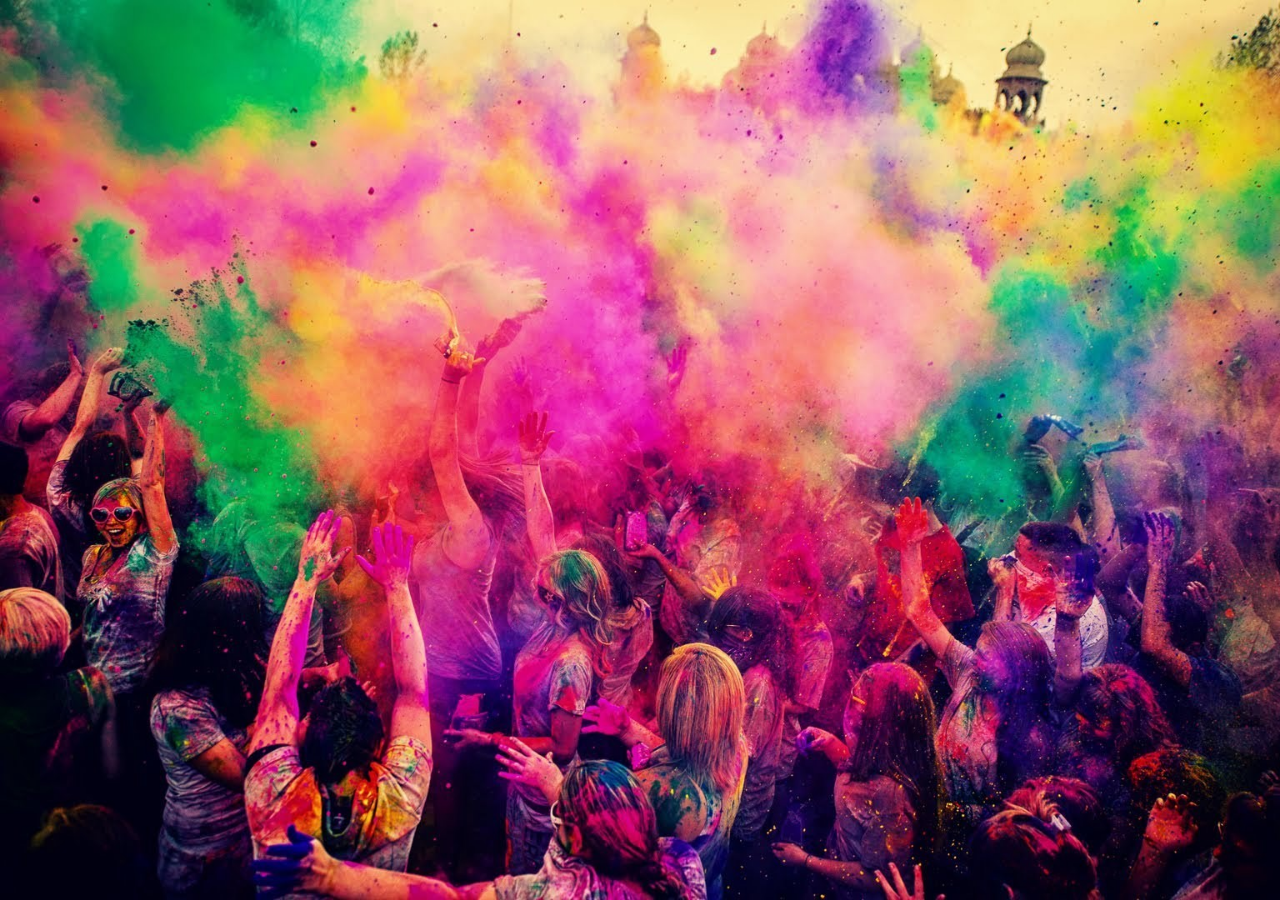
==== 1-DrumKit/index.html @ 488dd53a "Add image as page background" ====
<!DOCTYPE html>
<html lang="en">
<head>
  <meta charset="UTF-8">
  <meta name="viewport" content="width=device-width, initial-scale=1.0">
  <meta http-equiv="X-UA-Compatible" content="ie=edge">
  <title>Drum Out, Baby</title>
  <link rel="stylesheet" type="text/css" href="reset.css">
  <link rel="stylesheet" type="text/css" href="style.css">
</head>

<body>
  <div id="keypad">
    
  </div>
  <script src="app.js"></script>
</body>
</html>
---- 1-DrumKit/style.css ----
/* Make sure the image spans the page */
body, html {
  min-height: 100%;
}

body {
  
  background-image: url("images/party.jpg");
  background-repeat: no-repeat;
  background-size: cover;
}

#keypad {
  
}
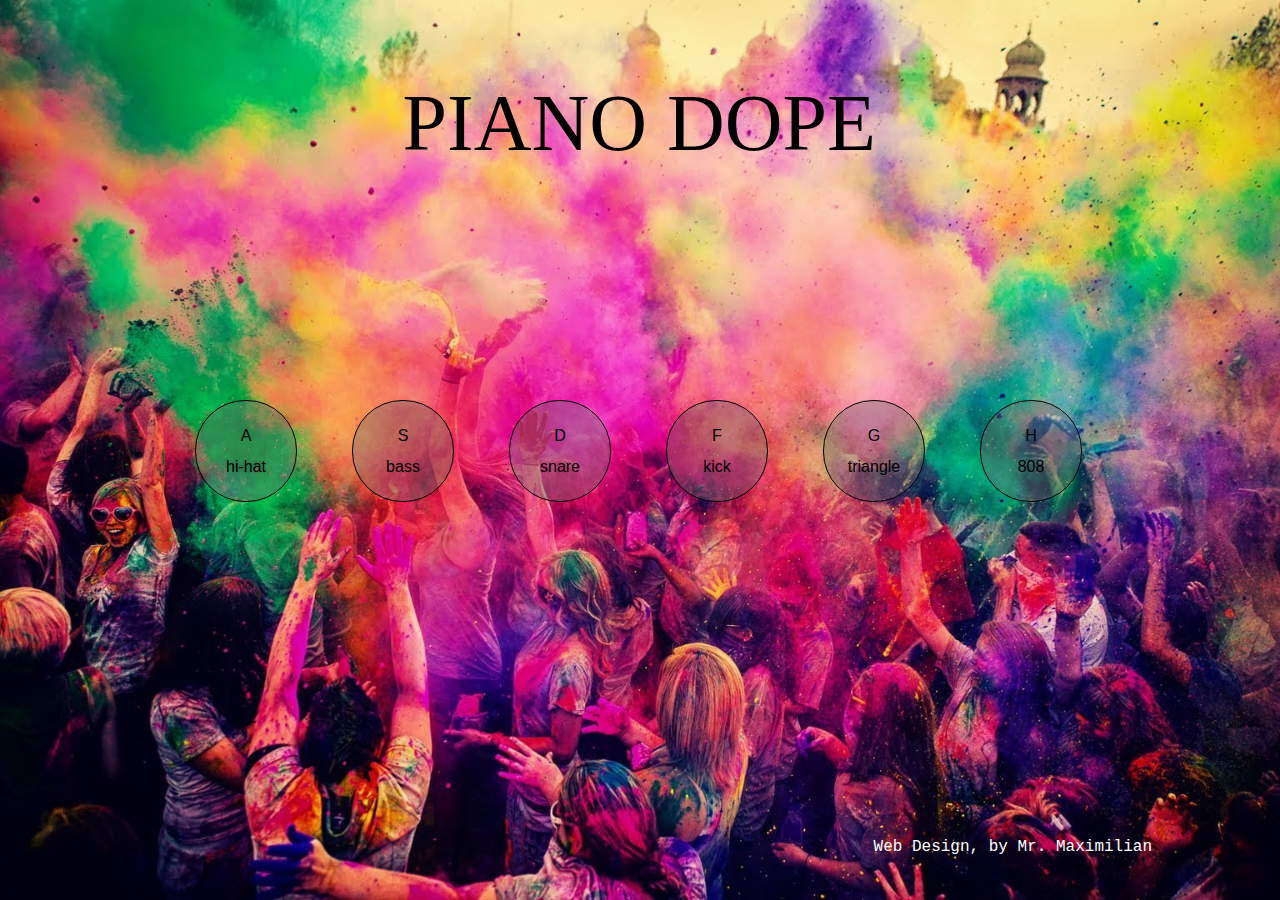
==== commit 5976bab4: "Finish layout. Only need to add sounds." ====
--- a/1-DrumKit/index.html
+++ b/1-DrumKit/index.html
@@ -4,15 +4,46 @@
   <meta charset="UTF-8">
   <meta name="viewport" content="width=device-width, initial-scale=1.0">
   <meta http-equiv="X-UA-Compatible" content="ie=edge">
-  <title>Drum Out, Baby</title>
+  <title>PIANO DOPE</title>
   <link rel="stylesheet" type="text/css" href="reset.css">
   <link rel="stylesheet" type="text/css" href="style.css">
 </head>
 
 <body>
-  <div id="keypad">
-    
+  <header>PIANO DOPE</header>
+
+  <div id="drum-container">
+    <table id="drumpad">
+      <tr>
+        <td class="drums high">
+          <span>A</span><br><br>
+          hi-hat
+        </td>
+        <td class="drums low">
+          <span>S</span><br><br>
+          bass
+        </td>
+        <td class="drums high">
+          <span>D</span><br><br>
+          snare
+        </td>
+        <td class="drums low">
+          <span>F</span><br><br>
+          kick
+        </td>
+        <td class="drums misc">
+          <span>G</span><br><br>
+          triangle
+        </td>
+        <td class="drums low">
+          <span>H</span><br><br>
+          808
+        </td>
+      </tr>
+    </table>
   </div>
+
+  <footer>Web Design, by Mr. Maximilian</footer>
   <script src="app.js"></script>
 </body>
 </html>--- a/1-DrumKit/style.css
+++ b/1-DrumKit/style.css
@@ -4,12 +4,56 @@
 }
 
 body {
-  
   background-image: url("images/party.jpg");
   background-repeat: no-repeat;
   background-size: cover;
 }
 
-#keypad {
-  
+header {
+  position: absolute;
+  top: 10%; left: 50%; transform: translate(-50%, -10%);
+  width: 475px; height: 75px;
+  font-size: 500%;
+}
+
+/* Button rules */
+/* div containing table */
+#drum-container { 
+  position: absolute;
+  top: 50%; left: 50%; transform: translate(-50%,-50%);
+  width: 1000px;
+  height: 100px;
+}
+
+/* The actual table */
+#drumpad{ 
+  border-collapse: separate;
+  border-spacing: 55px 0;
+}
+
+#drumpad .drums span, #drumpad .drums {
+  font-family:'Lucidia Console', sans-serif;
+  text-align: center;
+  vertical-align: middle;
+}
+
+/* The individ drum buttons */
+#drumpad .drums { 
+  border: 1px solid black;
+  border-radius: 50px;
+  padding: 0;
+  width: 100px; height: 100px;
+  background-color: rgba(109, 109, 109, 0.384);
+}
+
+#drumpad .drums:hover {
+  background-color: rgba(109, 109, 109, 0.664);
+}
+
+
+footer{
+  position: absolute; 
+  bottom: 5%; right: 10%;
+  color: white;
+  font-family: "Courier New";
 }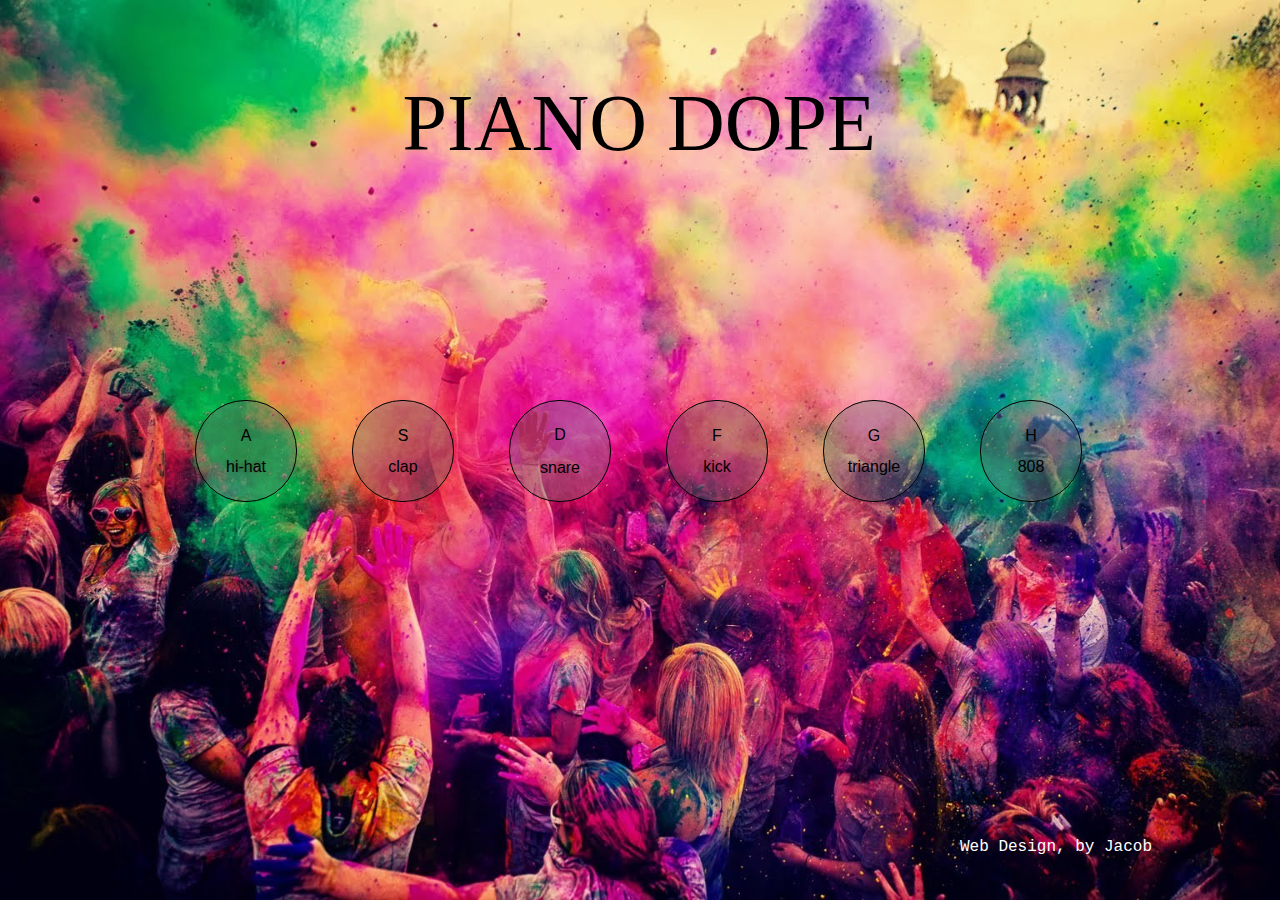
==== commit f935d1fd: "Complete application. Cannot get clicks on buttons to produce sounds." ====
--- a/1-DrumKit/index.html
+++ b/1-DrumKit/index.html
@@ -15,35 +15,44 @@
   <div id="drum-container">
     <table id="drumpad">
       <tr>
-        <td class="drums high">
-          <span>A</span><br><br>
+        <td data-key="65" class="drums high key">
+          <kbd>A</kbd><br><br>
           hi-hat
         </td>
-        <td class="drums low">
-          <span>S</span><br><br>
-          bass
+        <td data-key="83" class="drums low key">
+          <kbd>S</kbd><br><br>
+          clap
         </td>
-        <td class="drums high">
-          <span>D</span><br><br>
+        <td data-key="68" class="drums high key">
+          <kbd>D</span><br><br>
           snare
         </td>
-        <td class="drums low">
-          <span>F</span><br><br>
+        <td data-key="70" class="drums low key">
+          <kbd>F</kbd><br><br>
           kick
         </td>
-        <td class="drums misc">
-          <span>G</span><br><br>
+        <td data-key="71" class="drums misc key">
+          <kbd>G</kbd><br><br>
           triangle
         </td>
-        <td class="drums low">
-          <span>H</span><br><br>
+        <td data-key="72" class="drums low key">
+          <kbd>H</kbd><br><br>
           808
         </td>
       </tr>
     </table>
   </div>
 
-  <footer>Web Design, by Mr. Maximilian</footer>
+  <footer>Web Design, by Jacob</footer>
+
+
+  <audio data-key="65" src="sounds/hihat.wav"></audio>
+  <audio data-key="83" src="sounds/clap.wav"></audio>
+  <audio data-key="68" src="sounds/snare.wav"></audio>
+  <audio data-key="70" src="sounds/kick.wav"></audio>
+  <audio data-key="71" src="sounds/tink.wav"></audio>
+  <audio data-key="72" src="sounds/boom.wav"></audio>
+
   <script src="app.js"></script>
 </body>
 </html>--- a/1-DrumKit/style.css
+++ b/1-DrumKit/style.css
@@ -31,7 +31,7 @@
   border-spacing: 55px 0;
 }
 
-#drumpad .drums span, #drumpad .drums {
+#drumpad .drums kbd, #drumpad .drums {
   font-family:'Lucidia Console', sans-serif;
   text-align: center;
   vertical-align: middle;
@@ -44,10 +44,17 @@
   padding: 0;
   width: 100px; height: 100px;
   background-color: rgba(109, 109, 109, 0.384);
+  transition: all 0.07s; 
 }
 
 #drumpad .drums:hover {
   background-color: rgba(109, 109, 109, 0.664);
+}
+
+.playing {
+  transform: scale(1.3);
+  background-color: rgba(109, 109, 109, 0.664);
+  box-shadow: 0 0 2px 4px rgba(232, 0, 253, 0.384);
 }
 
 
